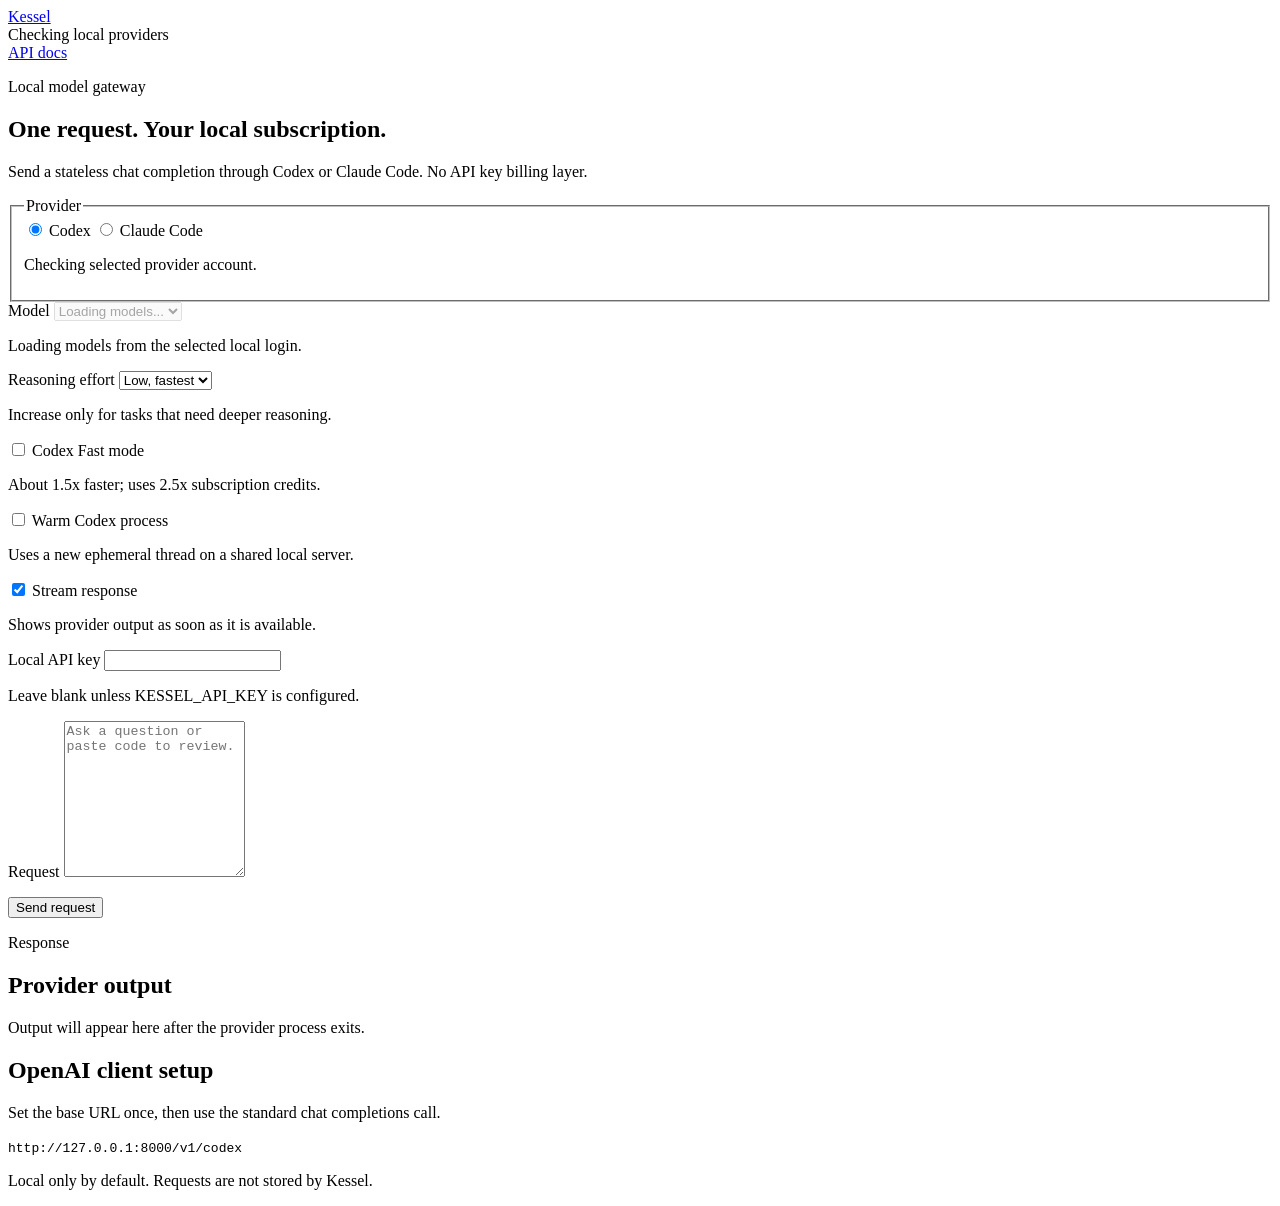
==== kessel_gateway/static/index.html @ 3b31ce15 "Prepare noncommercial kessel-gateway release - Rename the distribution and import package while pres" ====
<!doctype html>
<html lang="en">
  <head>
    <meta charset="utf-8" />
    <meta name="viewport" content="width=device-width, initial-scale=1" />
    <meta
      name="description"
      content="Send stateless prompts through local Codex and Claude Code subscriptions."
    />
    <title>Kessel local API</title>
    <link rel="stylesheet" href="/static/styles.css?v=20260922-provider-accounts" />
  </head>
  <body>
    <header class="site-header">
      <a class="wordmark" href="/" aria-label="Kessel home">Kessel</a>
      <div class="status" id="service-status" role="status" aria-live="polite">
        Checking local providers
      </div>
      <a class="docs-link" href="/docs">API docs</a>
    </header>

    <main>
      <section class="intro" aria-labelledby="page-title">
        <p class="eyebrow">Local model gateway</p>
        <h1 id="page-title">One request. Your local subscription.</h1>
        <p>
          Send a stateless chat completion through Codex or Claude Code. No API
          key billing layer.
        </p>
      </section>

      <section class="workspace" aria-label="Prompt workspace">
        <form class="composer" id="prompt-form">
          <fieldset>
            <legend>Provider</legend>
            <div class="provider-options">
              <label>
                <input type="radio" name="provider" value="codex" checked />
                <span>Codex</span>
              </label>
              <label>
                <input type="radio" name="provider" value="claude" />
                <span>Claude Code</span>
              </label>
            </div>
            <p class="helper" id="account-status" aria-live="polite">
              Checking selected provider account.
            </p>
          </fieldset>

          <div class="field">
            <label for="model">Model</label>
            <select
              id="model"
              name="model"
              aria-describedby="model-help"
              aria-busy="true"
              disabled
            >
              <option value="default">Loading models...</option>
            </select>
            <p id="model-help" class="helper">
              Loading models from the selected local login.
            </p>
          </div>

          <div class="field">
            <label for="reasoning-effort">Reasoning effort</label>
            <select id="reasoning-effort" name="reasoning-effort">
              <option value="low" selected>Low, fastest</option>
              <option value="medium">Medium</option>
              <option value="high">High</option>
              <option value="xhigh">Extra high</option>
            </select>
            <p class="helper">Increase only for tasks that need deeper reasoning.</p>
          </div>

          <div class="field fast-tier-field" id="fast-tier-field">
            <label class="checkbox-label" for="fast-tier">
              <input id="fast-tier" name="fast-tier" type="checkbox" />
              <span>Codex Fast mode</span>
            </label>
            <p class="helper">About 1.5x faster; uses 2.5x subscription credits.</p>
          </div>

          <div class="field warm-field" id="warm-field">
            <label class="checkbox-label" for="warm-backend">
              <input id="warm-backend" name="warm-backend" type="checkbox" />
              <span>Warm Codex process</span>
            </label>
            <p class="helper">Uses a new ephemeral thread on a shared local server.</p>
          </div>

          <div class="field">
            <label class="checkbox-label" for="stream-response">
              <input
                id="stream-response"
                name="stream-response"
                type="checkbox"
                checked
              />
              <span>Stream response</span>
            </label>
            <p class="helper">Shows provider output as soon as it is available.</p>
          </div>

          <div class="field">
            <label for="api-key">Local API key</label>
            <input
              id="api-key"
              name="api-key"
              type="password"
              autocomplete="off"
              aria-describedby="api-key-help"
            />
            <p id="api-key-help" class="helper">
              Leave blank unless KESSEL_API_KEY is configured.
            </p>
          </div>

          <div class="field prompt-field">
            <label for="prompt">Request</label>
            <textarea
              id="prompt"
              name="prompt"
              rows="10"
              maxlength="40000"
              placeholder="Ask a question or paste code to review."
              required
            ></textarea>
            <p class="error-text" id="form-error" aria-live="polite"></p>
          </div>

          <button class="submit-button" id="submit-button" type="submit">
            Send request
          </button>
        </form>

        <section class="output" aria-labelledby="output-title">
          <div class="output-header">
            <div>
              <p class="output-label">Response</p>
              <h2 id="output-title">Provider output</h2>
            </div>
            <button class="copy-button" id="copy-button" type="button" hidden>
              Copy
            </button>
          </div>

          <div class="output-body" id="output-body" aria-live="polite">
            <div class="empty-state" id="empty-state">
              <p>Output will appear here after the provider process exits.</p>
            </div>
            <div class="loading-state" id="loading-state" hidden>
              <div class="skeleton skeleton-wide"></div>
              <div class="skeleton"></div>
              <div class="skeleton skeleton-short"></div>
              <p>Waiting for provider output</p>
            </div>
            <div class="response-state" id="response-state" hidden>
              <pre id="response-text"></pre>
              <p class="response-meta" id="response-meta"></p>
            </div>
            <div class="error-state" id="error-state" hidden>
              <h3>Request failed</h3>
              <p id="request-error"></p>
            </div>
          </div>
        </section>
      </section>

      <section class="endpoint-note" aria-labelledby="endpoint-title">
        <div>
          <h2 id="endpoint-title">OpenAI client setup</h2>
          <p>Set the base URL once, then use the standard chat completions call.</p>
        </div>
        <code id="endpoint-code">http://127.0.0.1:8000/v1/codex</code>
      </section>
    </main>

    <footer>
      <p>Local only by default. Requests are not stored by Kessel.</p>
    </footer>

    <script src="/static/app.js?v=20260922-provider-accounts" defer></script>
  </body>
</html>
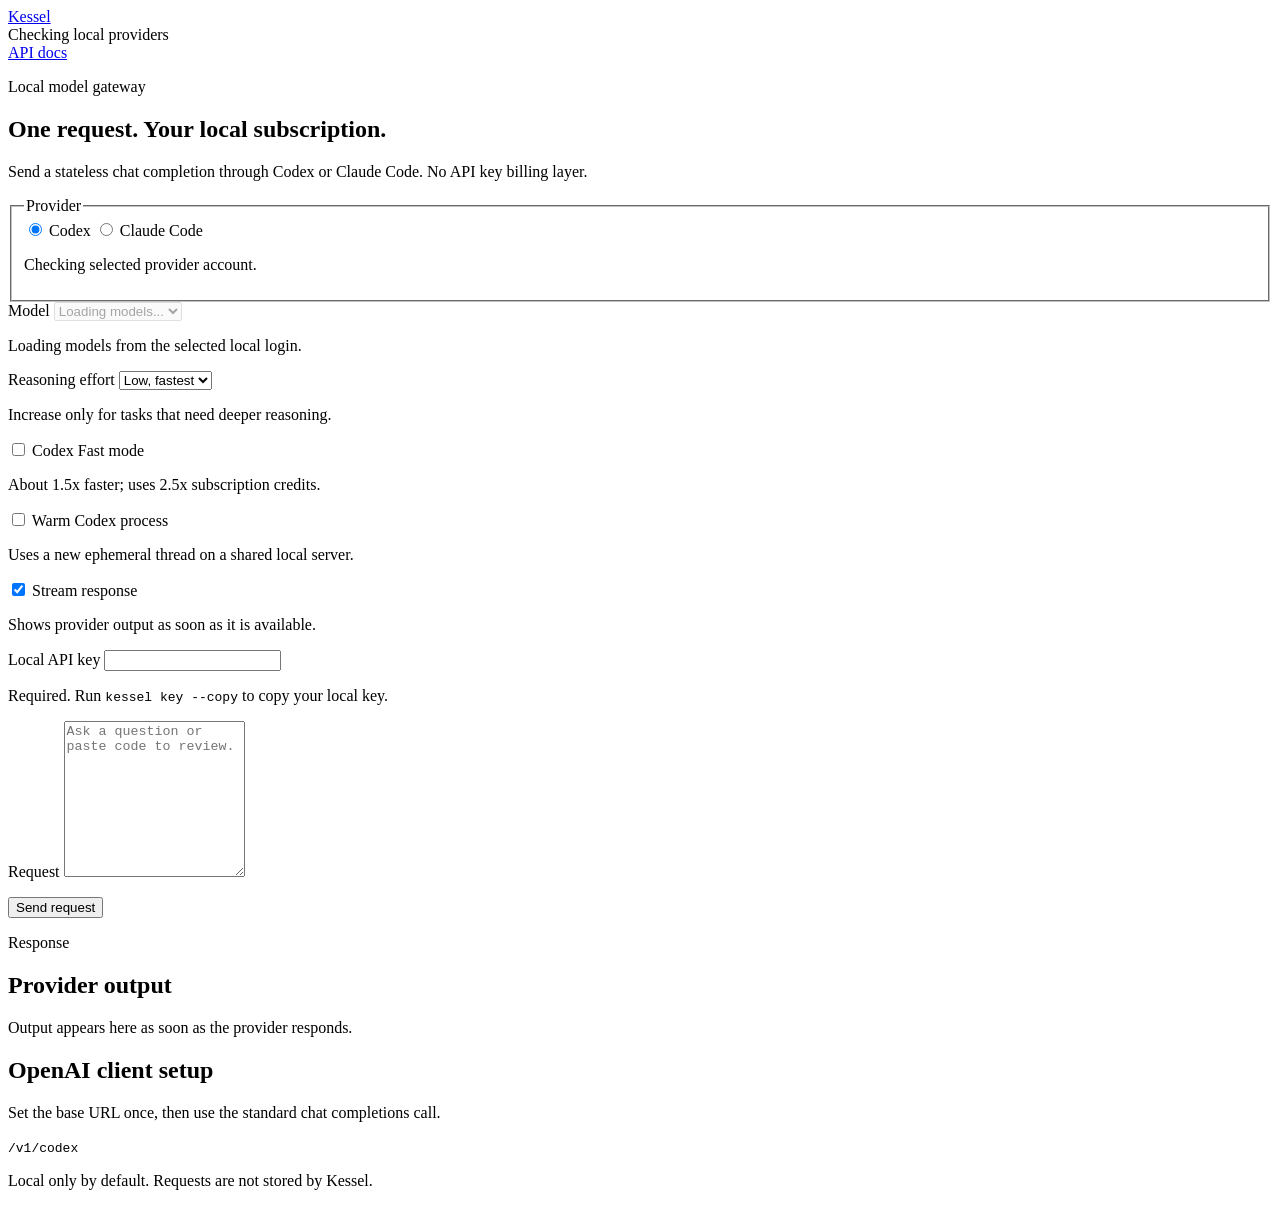
==== commit c08a583e: "Harden HTTP layer, tool calling, and output limits - Return liveness-only /health (always 200, servi" ====
--- a/kessel_gateway/static/index.html
+++ b/kessel_gateway/static/index.html
@@ -8,7 +8,7 @@
       content="Send stateless prompts through local Codex and Claude Code subscriptions."
     />
     <title>Kessel local API</title>
-    <link rel="stylesheet" href="/static/styles.css?v=20260922-provider-accounts" />
+    <link rel="stylesheet" href="/static/styles.css?v=20260922-http-hardening" />
   </head>
   <body>
     <header class="site-header">
@@ -114,7 +114,7 @@
               aria-describedby="api-key-help"
             />
             <p id="api-key-help" class="helper">
-              Leave blank unless KESSEL_API_KEY is configured.
+              Required. Run <code>kessel key --copy</code> to copy your local key.
             </p>
           </div>
 
@@ -149,7 +149,7 @@
 
           <div class="output-body" id="output-body" aria-live="polite">
             <div class="empty-state" id="empty-state">
-              <p>Output will appear here after the provider process exits.</p>
+              <p>Output appears here as soon as the provider responds.</p>
             </div>
             <div class="loading-state" id="loading-state" hidden>
               <div class="skeleton skeleton-wide"></div>
@@ -174,7 +174,7 @@
           <h2 id="endpoint-title">OpenAI client setup</h2>
           <p>Set the base URL once, then use the standard chat completions call.</p>
         </div>
-        <code id="endpoint-code">http://127.0.0.1:8000/v1/codex</code>
+        <code id="endpoint-code">/v1/codex</code>
       </section>
     </main>
 
@@ -182,6 +182,6 @@
       <p>Local only by default. Requests are not stored by Kessel.</p>
     </footer>
 
-    <script src="/static/app.js?v=20260922-provider-accounts" defer></script>
+    <script src="/static/app.js?v=20260922-http-hardening" defer></script>
   </body>
 </html>
